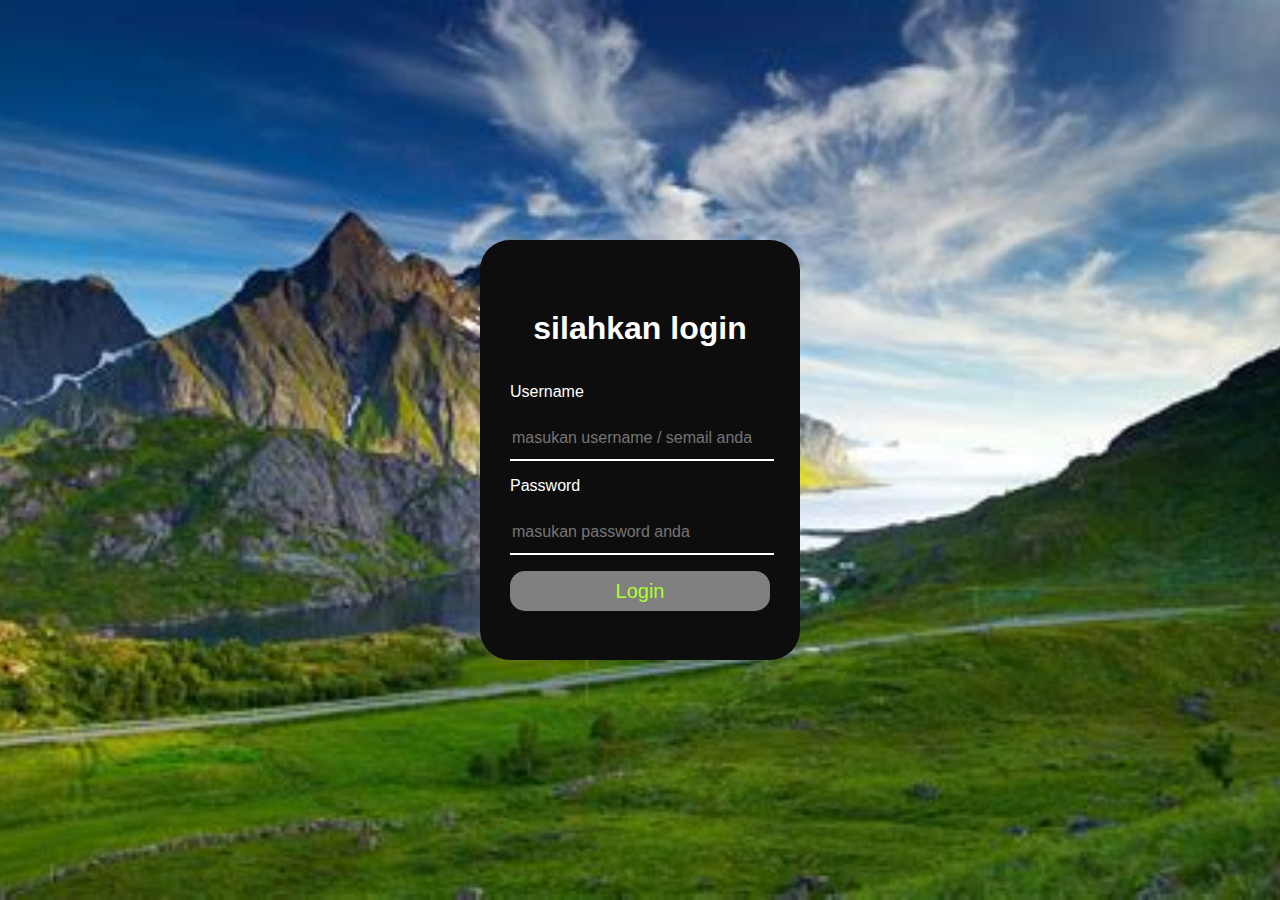
==== desktop/login.html @ 0d48eeb5 "first commit" ====
<!DOCTYPE html>
<html lang="en">
<head>
    <meta charset="UTF-8">
    <meta name="viewport" content="width=device-width, initial-scale=1.0">
    <link rel="stylesheet" href="sources/style.css">
    <title>Document</title>
</head>
<body>
    <div class="boxlogin">
        <!-- <img src="sources/bekgron.jpg" alt=""> -->
        <h1>silahkan login</h1>
        <form action="http://sihabembuns.com/uasdesktop/apinative/login.php" method="post">
            <p>Username</p>
            <input type="text" name="user" id="usser" placeholder="masukan username / semail anda" autofocus>
            <p>Password</p>
            <input type="password" name="pass" id="pass" placeholder="masukan password anda">
            <p></p>
            <button type="button" onclick="login()">Login</button>
        </form>
    </div>
</body>
<script src="sources/jquery.min.js"></script>
<script>
//     function login(){
//     var usser = $("#usser").val();
//     var pass = $("#pass").val();
//     // alert("halo")
    
//     $.ajax({
//             url: 'http://sihabembuns.com/uasdesktop/apinative/login.php',
//             method:'POST',
//             data:"usser="+usser+"&pass="+pass,
//             cache:'false',
//             success:function(conn){
//                 console.log(conn);
//                 if(dt==conn){
//                     console.log(dt);
//                     // localStorage.setItem('sihab',user)
//                     // localStorage.setItem('sihab',dt[1])
//                     // window.location.href ='index.html';
//                     alert("sukses")
//                 }else{
//                     alert("gagal")
//                 //     swal({
//                 //     title: 'login gagal',
//                 //     text: dt[1],
//                 //     type: 'error',
//                 //     confirmButtonClass: 'btn btn-danger'
//                 // })
//                 }
//             }
//         })

//         }
// </script>

<script src="https://cdnjs.cloudflare.com/ajax/libs/jquery/3.3.1/jquery.min.js"></script>
<script>
  function login(){
    // jika terjadi event submit pada form
    
      // mencegah agar halaman tidak pindah halaman / refresh
    
      // ambil data
      var data = $(this).serialize()
      // ambil method dari method di form
      var method = $(this).attr('method')
      // ke mana data akan dikirim
      // diambil dari action di form
      var action = $(this).attr('action')
      // memulai kirim ajax
      $.ajax({
        url: 'http://sihabembuns.com/uasdesktop/apinative/login.php',
        data: data,
        method: 'POST',
       success: function(x) {
           console.log(x);
           alert("sukses")
          // lakukan sesuatu sebelum data dikirim
          // misalkan memulai loading
        },
      
    })
  }
</script>
</html>
---- desktop/sources/style.css ----
/* body{
    margin: 0;
    padding: 0;
    background-image: url("bekgron.jpg");
    width: 100%;
    background-size: cover;
    background-position: center;
    font-family: sans-serif;
} */
html { 
    margin: 0;
    padding: 0;
    background: url(bekgron.jpg) no-repeat center center fixed; 
    -webkit-background-size: cover;
    -moz-background-size: cover;
    -o-background-size: cover;
    background-size: cover;
    background-position: center;
    font-family: sans-serif;
  }
.boxlogin{
    width: 320px;
    height: 420px;
    background:rgb(14, 13, 13);
    color: #fff;
    top: 50%;
    left: 50%;
    position: absolute;
    transform: translate(-50%,-50%);
    box-sizing: border-box;
    padding: 70px 30px;
    border-radius: 30px;
}
h1{
    margin: 0;
    padding: 0 0 20px;
    text-align: center;
}
.boxogin p{
    margin: 0;
    padding: 0;
    font-weight: bold;
}
.login input{
    width: 100%;
    margin-bottom: 20px;
}
.boxlogin input[type="text"],input[type="password"]{
    border: none;
    border-bottom: 2px solid #fff;
    background: transparent;
    outline: none;
    height: 40px;
    width: 100%;
    color: greenyellow;
    font-size: 16px;
}
.boxlogin button{
    border: none;
    background: grey;
    height: 40px;
    width: 100%;
    color: greenyellow;
    font-size: 20px;
    border-radius: 15px;
}
.boxlogin button:hover{
    cursor: pointer;
    color: black;
    background: white;
    
}
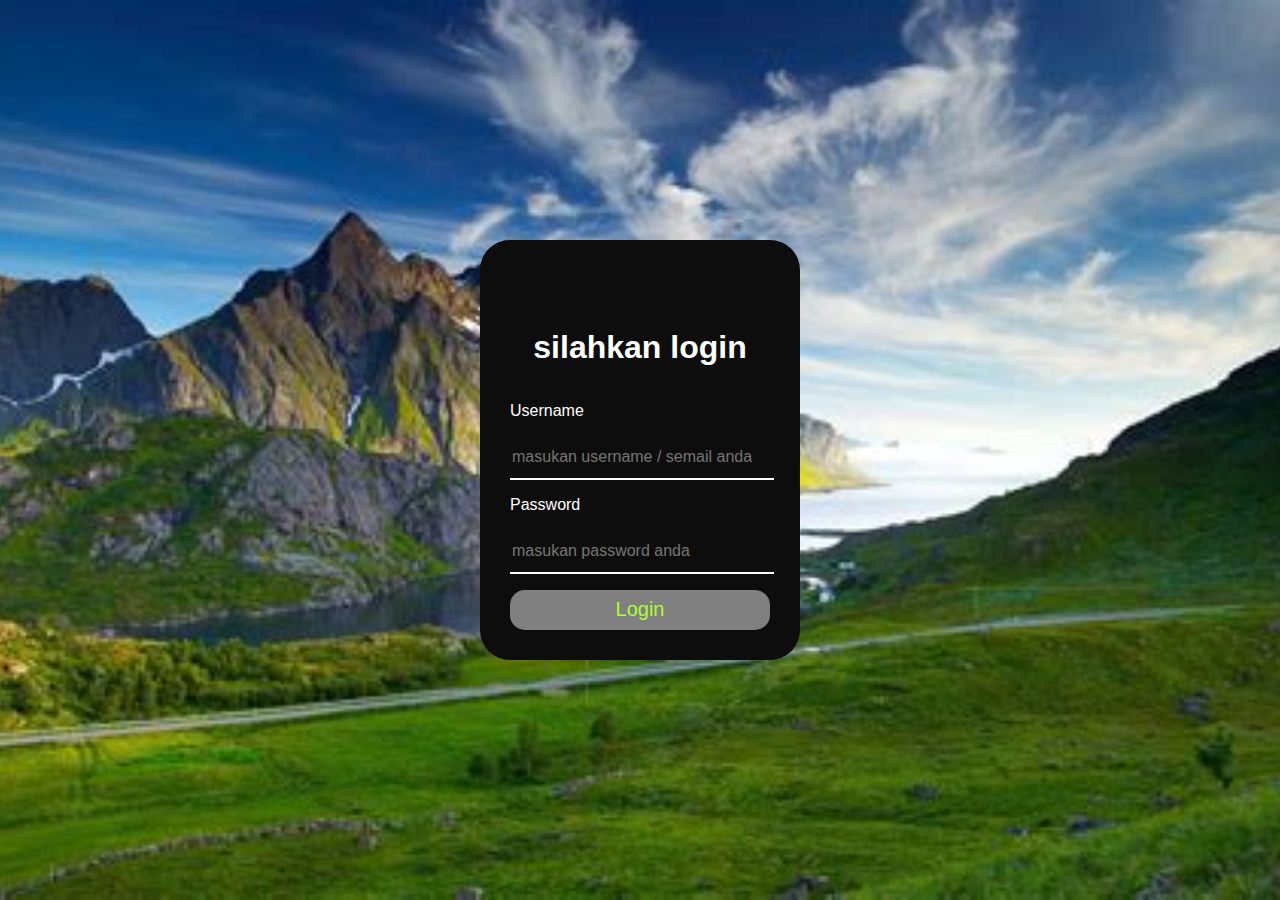
==== commit 1594d873: "menambahkan tampil" ====
--- a/desktop/login.html
+++ b/desktop/login.html
@@ -1,87 +1,68 @@
 <!DOCTYPE html>
 <html lang="en">
+
 <head>
-    <meta charset="UTF-8">
-    <meta name="viewport" content="width=device-width, initial-scale=1.0">
-    <link rel="stylesheet" href="sources/style.css">
-    <title>Document</title>
+  <meta charset="UTF-8">
+  <meta name="viewport" content="width=device-width, initial-scale=1.0">
+  <link rel="stylesheet" href="sources/style.css">
+  <title>Document</title>
 </head>
+
 <body>
-    <div class="boxlogin">
-        <!-- <img src="sources/bekgron.jpg" alt=""> -->
-        <h1>silahkan login</h1>
-        <form action="http://sihabembuns.com/uasdesktop/apinative/login.php" method="post">
-            <p>Username</p>
-            <input type="text" name="user" id="usser" placeholder="masukan username / semail anda" autofocus>
-            <p>Password</p>
-            <input type="password" name="pass" id="pass" placeholder="masukan password anda">
-            <p></p>
-            <button type="button" onclick="login()">Login</button>
-        </form>
-    </div>
+  <div class="boxlogin">
+    <h3 id="pesan"></h3>
+    <!-- <img src="sources/bekgron.jpg" alt=""> -->
+    <h1>silahkan login</h1>
+    <form action="http://sihabembuns.com/uasdesktop/apinative/login.php" method="post">
+      <p>Username</p>
+      <input type="text" name="user" id="usser" placeholder="masukan username / semail anda" autofocus>
+      <p>Password</p>
+      <input type="password" name="pass" id="pass" placeholder="masukan password anda">
+      <p></p>
+      <button type="button" onclick="login()">Login</button>
+    </form>
+  </div>
 </body>
 <script src="sources/jquery.min.js"></script>
+<script src="sources/loginku.js"></script>
 <script>
-//     function login(){
-//     var usser = $("#usser").val();
-//     var pass = $("#pass").val();
-//     // alert("halo")
-    
-//     $.ajax({
-//             url: 'http://sihabembuns.com/uasdesktop/apinative/login.php',
-//             method:'POST',
-//             data:"usser="+usser+"&pass="+pass,
-//             cache:'false',
-//             success:function(conn){
-//                 console.log(conn);
-//                 if(dt==conn){
-//                     console.log(dt);
-//                     // localStorage.setItem('sihab',user)
-//                     // localStorage.setItem('sihab',dt[1])
-//                     // window.location.href ='index.html';
-//                     alert("sukses")
-//                 }else{
-//                     alert("gagal")
-//                 //     swal({
-//                 //     title: 'login gagal',
-//                 //     text: dt[1],
-//                 //     type: 'error',
-//                 //     confirmButtonClass: 'btn btn-danger'
-//                 // })
-//                 }
-//             }
-//         })
+  function login() {
+    var user = $("#usser").val();
+    var pass = $("#pass").val();
+    // alert("halo")
 
-//         }
-// </script>
+    $.ajax({
+      url: 'http://sihabembuns.com/uasdesktop/apinative/login.php',
+      method: 'POST',
+      data: { x: user, z: pass },
+      cache: 'false',
+      success: function (x) {
+        console.log(x);
+        var datalogin = x;
+        if (datalogin == 1) {
+          console.log(datalogin);
+          sessionStorage.setItem('sihab', user);
+          // localStorage.setItem('sihab',dt[1])
+          window.location.href = 'index.html';
+          alert("sukses")
+        } else {
+          alert("gagal")
+function l(query){
+  
+}
+         
+          // print (datalogin) untuk mencetak hasil
+          //     swal({
+          //     title: 'login gagal',
+          //     text: dt[1],
+          //     type: 'error',
+          //     confirmButtonClass: 'btn btn-danger'
+          // })
+        }
+      }
+    })
 
-<script src="https://cdnjs.cloudflare.com/ajax/libs/jquery/3.3.1/jquery.min.js"></script>
-<script>
-  function login(){
-    // jika terjadi event submit pada form
-    
-      // mencegah agar halaman tidak pindah halaman / refresh
-    
-      // ambil data
-      var data = $(this).serialize()
-      // ambil method dari method di form
-      var method = $(this).attr('method')
-      // ke mana data akan dikirim
-      // diambil dari action di form
-      var action = $(this).attr('action')
-      // memulai kirim ajax
-      $.ajax({
-        url: 'http://sihabembuns.com/uasdesktop/apinative/login.php',
-        data: data,
-        method: 'POST',
-       success: function(x) {
-           console.log(x);
-           alert("sukses")
-          // lakukan sesuatu sebelum data dikirim
-          // misalkan memulai loading
-        },
-      
-    })
   }
-</script>
-</html> +//</script>
+
+</html>--- a/desktop/sources/style.css
+++ b/desktop/sources/style.css
@@ -18,6 +18,7 @@
     background-position: center;
     font-family: sans-serif;
   }
+  /* awal login */
 .boxlogin{
     width: 320px;
     height: 420px;
@@ -69,4 +70,11 @@
     color: black;
     background: white;
     
-}+}
+/* akhir login */
+
+/* awal header */
+header h1{
+    background-color: green;
+}
+/* akhir header */